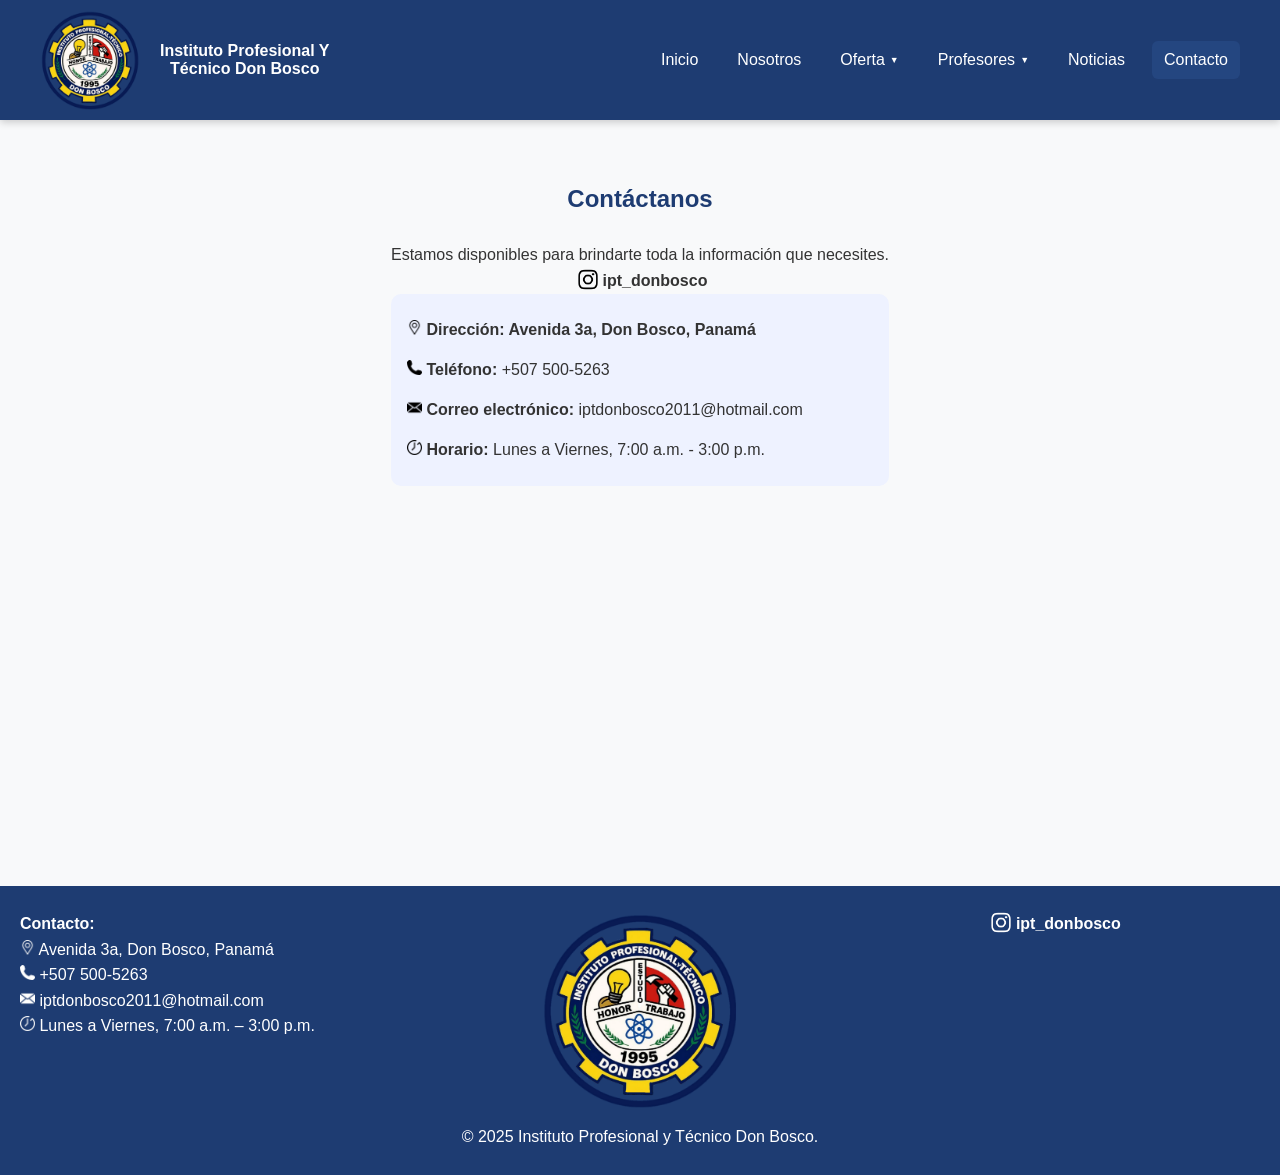
==== contacto.html @ 3f794747 "Instituto Profesional Y Técnico Don Bosco Proyecto Arch Escolar" ====
<!DOCTYPE html>
<html lang="es">
<head>  
  <link rel="icon" href="img/logo.webp" />
  <meta charset="UTF-8">
  <meta name="viewport" content="width=device-width, initial-scale=1.0">
  <title>Contacto | IPT Don Bosco</title>
    <!-- Enlace al archivo CSS externo -->
  <link rel="stylesheet" href="style.css">
  <style>#btInsta{position:absolute;right:10px;top:50%;transform:translateY(-50%);transition:transform .25s;cursor:pointer;width:40px;height:40px;}#btInsta:hover{transform:translateY(-50%) scale(1.3);}@media(min-width:800px){#btInsta{right:40px;top:60%;width:40px;height:40px;}}</style>
</head>
<body>
  <!-- ================== ENCABEZADO FIJO ================== -->
  <header class="top">
    <nav>
      <!-- Logo o nombre del instituto -->
      <div class="logo" style="background:none;border: none;"> 
        <a href="index.html"> 
        <img src="img/logo.webp"  alt="logo" style="width:100px;height:100px;"> </a>
        <strong class="titulo" style="margin: 10px;">Instituto Profesional Y <br>
           Técnico Don Bosco </strong>
      </div>


      <!-- Icono del menú hamburguesa (visible en móvil) -->
      <div class="burger" id="burger">☰</div>

      <!-- Enlaces de navegación -->
 <ul class="nav-links" id="nav-links">
  <li><a href="index.html" >Inicio</a></li>
  <!-- SUBMENU DE OFERTA -->
   <li><a href="nostros.html">Nosotros</a></li>
  <li class="submenu submenu-oferta">
    <a class="toggle">Oferta</a>
    <ul class="submenu-list">
      <li><a href="electronica.html">Electrónica</a></li>
      <li><a href="electricidad.html">Electricidad</a></li>
      <li><a href="refrigeracion.html">Climatización</a></li>
      <li><a href="informatica.html">Informática</a></li>
    </ul>
  </li>

  <!-- SUBMENU DE PROFESORES -->
  <li class="submenu submenu-profs">
    <a class="toggle">Profesores</a>
    <ul class="submenu-list">
      <li ><a style="font-size:12px; text-align: center;" href="matutino.html">Matutino</a></li>
      <li ><a style="font-size:12px; text-align: center;" href="vespertino.html">Vespertino</a></li>
    </ul>
  </li>


  <li><a href="noticias.html">Noticias</a></li>
  <li ><a href="contacto.html" class="active" >Contacto</a></li>
</ul>
    </nav>
  </header>
 


  <!-- ====== INFORMACIÓN DE CONTACTO ====== -->
  
  <section class="seccion contacto">
    <h2>Contáctanos</h2>
    <p style="text-align: center;">Estamos disponibles para brindarte toda la información que necesites.</p>
    <div class="instagram">
    <button id="btnInsta" style="background:none; border:none; cursor:pointer;">
        <img src="img/instagram.webp" alt="Instagram" style="width: 30px; height: 23px;"></button><strong>ipt_donbosco</strong><script src="botones.js" ></script></div>
       
    <!-- JavaScript directo en el HTML -->
    <script>
        document.getElementById("btnInsta").addEventListener("click", function() {
            window.location.href = "https://www.instagram.com/ipt_donbosco?igsh=bDZrYzR1NWt5ZHUz";
        });
    </script>
    </div>
    <!-- Información principal -->
    <div class="info-contacto">
     <!-- Imagen clickeable -->
      
 
      <p><strong><img src="img/ubicacion.webp" alt="ubi.png" style="width: 15px; height:px;"> Dirección: Avenida 3a, Don Bosco, Panamá</strong> </p>
      <p><strong><img src="img/telefono.webp" alt="telefono.png" style="width:15px; height:px;"> Teléfono:</strong> +507 500-5263</p>
      <p><strong> <img src="img/correo.webp" alt="correo.png" style="width:15px; height:px;"> Correo electrónico:</strong> iptdonbosco2011@hotmail.com</p>
      <p><strong><img src="img/relog.webp" alt="relog.png" style="width:15px; height:px;"> Horario:</strong> Lunes a Viernes, 7:00 a.m. - 3:00 p.m.</p>
      
    </div>


    
    <!-- Mapa -->
    <div class="mapa">
      <div class="map-wrapper" id="mapWrapper">
        <iframe 
    src="https://www.google.com/maps/embed?pb=!1m18!1m12!1m3!1d2786.103930574594!2d-79.41648404617568!3d9.050447476786669!2m3!1f0!2f0!3f0!3m2!1i1024!2i768!4f13.1!3m3!1m2!1s0x8fab55702a10c1e7%3A0xd7e129755a542fbf!2sInstituto%20Profesional%20y%20T%C3%A9cnico%20Don%20Bosco!5e0!3m2!1ses!2spa!4v1761346400690!5m2!1ses!2spa"
    width="10000px"
    height="70px"
    style="border:0;"
    allowfullscreen=""
    loading="lazy"
    referrerpolicy="no-referrer-when-downgrade">
</iframe>

    </div>
    
  </section>

  <footer>

  <!-- CONTACTO (IZQUIERDA) -->
  <div class="contacto">
    <p><strong>Contacto:</strong></p>
    <p><img src="img/ubicacion1.webp" style="width: 15px;"> Avenida 3a, Don Bosco, Panamá</p>
    <p><img src="img/telefono1.webp" style="width: 15px;"> +507 500-5263</p>
    <p><img src="img/correo1.webp" style="width: 15px;"> iptdonbosco2011@hotmail.com</p>
    <p><img src="img/relog1.webp" style="width: 15px;"> Lunes a Viernes, 7:00 a.m. – 3:00 p.m.</p>
  </div>

  <!-- LOGO CENTRADO -->
  <div class="logo-footer">
    <img src="img/logo-30.webp" alt="logo 30 aniversario">
  </div>

  <!-- INSTAGRAM (DERECHA) -->
  <div class="instagram">
    <button id="btnInsta" style="background:none; border:none; cursor:pointer;">
      <img src="img/instagram1.webp" style="width:30px; height:23px;">
    </button>
    <strong>ipt_donbosco</strong>
  </div>

  <!-- COPYRIGHT -->
  <p class="copyright">&copy; 2025 Instituto Profesional y Técnico Don Bosco.</p>

</footer>


  <script>
</script>
  <script src="script.js"></script>

<script>
// ==================== MENÚ HAMBURGUESA ====================
const burger = document.getElementById("burger");
const navLinks = document.getElementById("nav-links");

burger.addEventListener("click", () => {
  navLinks.classList.toggle("active");
});

// ==================== SUBMENU (SOLO MÓVIL) ====================
const submenu = document.querySelector(".submenu");
const submenuToggle = document.querySelector(".submenu > .toggle");

submenuToggle.addEventListener("click", (e) => {
  // SOLO activar en móvil
  if (window.innerWidth <= 768) {
    e.preventDefault();
    e.stopPropagation(); // ⭐ Evita que el clic se propague y cierre el menú
    submenu.classList.toggle("open");
  }
});

// ==================== INSTAGRAM BUTTON ====================
const btnInsta = document.getElementById("btnInsta");
if (btnInsta) {
  btnInsta.addEventListener("click", function() {
    window.location.href = "https://www.instagram.com/i pt_donbosco?igsh=bDZrYzR1NWt5ZHUz";
  });
}
</script>

</body>
</html>
---- style.css ----
/* ============================================================
   ESTILOS GENERALES
   ============================================================ */
* {
  margin: 0;
  padding: 0;
  box-sizing: border-box;
}

html, body {
  min-height: 100%;
  display: flex;
  flex-direction: column;
  overflow: auto;
  -ms-overflow-style: none;
  scrollbar-width: none;
}

html::-webkit-scrollbar,
body::-webkit-scrollbar {
  display: none;
}

body {
  font-family: 'Segoe UI', Tahoma, Geneva, Verdana, sans-serif;
  background: #f8f9fa;
  color: #333;
  line-height: 1.6;
  padding-top: 100px;
  flex: 1 0 auto;
}


/* ============================================================
   ENCABEZADO / HEADER
   ============================================================ */
header.top {
  position: fixed;
  top: 0;
  left: 0;
  width: 100%;
  background: #1e3c72;
  color: white;
  z-index: 999;
  padding: 10px 20px;
  box-shadow: 0 2px 8px rgba(0, 0, 0, 0.2);
}

nav {
  display: flex;
  justify-content: space-between;
  align-items: center;
  width: 100%;
  max-width: none;
  margin: 0;
  padding: 0 20px;
}

/* ---- Logo ---- */
.logo {
  display: flex;
  align-items: center;
  gap: 10px;
}

.logo a {
  display: flex;
  align-items: center;
  gap: 10px;
  text-decoration: none;
  color: inherit;
}

.logo img {
  width: 80px;
  height: 80px;
  object-fit: contain;
  display: block;
}

.titulo {
  font-size: 16px;
  line-height: 1.1;
  color: white;
}


/* ============================================================
   NAVEGACIÓN
   ============================================================ */
.nav-links {
  display: flex;
  list-style: none;
  gap: 15px;
}

.nav-links a,
.nav-links .toggle {
  display: inline-flex;
  align-items: center;
  padding: 6px 12px;
  color: white;
  text-decoration: none;
  border-radius: 6px;
  transition: background 0.25s ease, transform 0.25s ease;
  white-space: nowrap;
}

.nav-links a:hover,
.nav-links .toggle:hover {
  background-color: #2a5298;
}

.nav-links a.active {
  background-color: #244680;
}

.nav-links a:active {
  transform: scale(0.92);
}


/* ---- Burger (móvil) ---- */
.burger {
  display: none;
  font-size: 2rem;
  color: white;
  cursor: pointer;
  user-select: none;
  -webkit-user-select: none;
  -moz-user-select: none;
  -ms-user-select: none;
}


/* ============================================================
   SUBMENÚS
   ============================================================ */
.submenu {
  position: relative;
  display: inline-block;
}

/* Flecha ▼ */
.submenu > .toggle::after {
  content: " ▼";
  font-size: 9px;
  margin-left: 5px;
  transition: transform 0.3s ease;
}

.submenu.open > .toggle::after {
  transform: rotate(180deg);
}

/* Lista del submenú (base compartida) */
.submenu-list {
  list-style: none;
  background: #1e3c72;
  border-radius: 0;
  overflow: hidden;
  max-height: 0;
  transition: max-height 0.35s ease;
  z-index: 100;
  box-shadow: none;
}

.submenu-list li a {
  display: block;
  padding: 10px 15px;
  color: white;
  font-size: 14px;
  text-decoration: none;
}

.submenu-list li a:hover {
  background: #2a5298;
}

/* Submenú abierto */
.submenu.open .submenu-list {
  max-height: 300px;
}

/* ---- Desktop: dropdown flotante ---- */
@media (min-width: 769px) {
  .submenu-list {
    position: fixed;
    top: 115px;
    min-width: max-content;
    margin: 0;
    padding: 0;
    box-shadow: none;
  }

  .submenu-list li a {
    font-size: 13px;
    text-align: left;
    white-space: nowrap;
  }
}

/* ---- Móvil: inline dentro del menú hamburguesa ---- */
@media (max-width: 768px) {
  .burger {
    display: block;
  }

  .nav-links {
    position: absolute;
    top: 70px;
    right: 0;
    width: 220px;
    flex-direction: column;
    background: #1e3c72;
    border-radius: 0 0 10px 10px;
    overflow: hidden;
    max-height: 0;
    transition: max-height 0.9s ease;
    gap: 0;
    padding: 0;
  }

  .nav-links.active {
    max-height: 900px;
  }

  .nav-links li {
    margin: 0;
  }

  .nav-links li a {
    padding: 10px 15px;
  }

  /* Submenú en móvil: relativo, empuja contenido */
  .submenu-list {
    position: relative !important;
    max-height: 0;
    padding: 0;
    margin: 0;
  }

  .submenu.open .submenu-list {
    max-height: 350px;
  }

  .submenu-list li a {
    padding: 8px 20px;
  }
}


/* ============================================================
   SECCIONES GENERALES
   ============================================================ */
.seccion {
  max-width: 1200px;
  margin: 3rem auto;
  padding: 2rem;
  background: none;
  border-radius: 10px;
}

.seccion h2 {
  text-align: center;
  color: #1e3c72;
  margin-bottom: 1.5rem;
}

main.seccion {
  margin: 120px auto 40px auto;
  flex: 1 0 auto;
}

main.seccion .titulo {
  text-align: center;
  color: #1e3c72;
  font-size: 28px;
  margin-bottom: 30px;
}

@media (max-width: 768px) {
  main.seccion {
    margin: 140px 15px 20px 15px;
    padding: 1rem;
  }

  main.seccion .titulo {
    font-size: 22px;
  }
}


/* ============================================================
   NOSOTROS / HISTORIA
   ============================================================ */
.titulo {
  text-align: center;
  margin-bottom: 60px;
}

.bg-top {
  background-image: url("img/placeholder.png");
  background-size: cover;
  background-position: center -170px;
  background-repeat: no-repeat;
  height: 300px;
  display: flex;
  align-items: center;
  justify-content: center;
  color: white;
  text-align: center;
}

@media screen and (max-width: 768px) {
  .bg-top {
    background-position: center;
  }
}

.bg-bottom {
  background-image: url("img/placeholder.png");
  background-size: cover;
  background-position: center;
  background-repeat: no-repeat;
  height: 300px;
  display: flex;
  align-items: center;
  justify-content: center;
  color: white;
  text-align: center;
}

.contenido {
  padding: 20px;
  background-color: #f8f8f8;
}


/* ---- Misión / Visión / Valores ---- */
.filas {
  display: flex;
  justify-content: center;
  gap: 50px;
  flex-wrap: nowrap;
}

.bloque {
  width: 300px;
  display: flex;
  flex-direction: column;
  align-items: center;
}

.bloque h1 {
  font-size: 25px;
  text-align: center;
}

.desc {
  margin-top: 10px;
  font-size: 14px;
  text-align: justify;
  width: 100%;
  height: 220px;
  overflow-y: auto;
  padding-right: 5px;
}

@media screen and (max-width: 768px) {
  .filas {
    gap: 20px;
  }

  .bloque {
    width: 200px;
  }

  .bloque h1 {
    font-size: 18px;
  }

  .desc {
    font-size: 12px;
    height: 180px;
  }
}


/* ============================================================
   NOTICIAS Y CIRCULARES
   ============================================================ */
.noticias {
  text-align: center;
  margin-top: 80px;
}

.titulo-noticias {
  font-size: 32px;
  text-align: center;
  margin-top: 60px;
  margin-bottom: 25px;
}

.titulo-circulares {
  text-align: center;
  font-size: 28px;
  margin-top: 30px;
  margin-bottom: 20px;
}

/* Contenedor de tarjetas */
.contenedor-noticias {
  display: flex;
  justify-content: center;
  gap: 40px;
  flex-wrap: wrap;
}

/* Tarjeta múltiple */
.noticia {
  width: 320px;
  text-decoration: none;
  color: inherit;
  text-align: center;
}

.subtitulo-noticia {
  font-size: 18px;
  font-weight: 600;
  margin-bottom: 10px;
  color: #222;
}

.noticia img {
  width: 100%;
  height: 260px;
  object-fit: cover;
  border-radius: 12px;
  transition: transform 0.25s ease;
}

.noticia:hover img {
  transform: scale(1.05);
}

.descripcion {
  margin: 10px 0;
  font-size: 14px;
  color: #444;
}

/* Noticia única */
.contenedor-noticias-unica {
  display: flex;
  justify-content: center;
  margin-bottom: 60px;
}

.noticia-unica {
  width: 360px;
  text-align: center;
}

.noticia-unica img {
  width: 100%;
  height: 240px;
  border-radius: 12px;
  object-fit: cover;
}

.noticia-unica .titulo-noticia {
  margin-top: 12px;
  font-size: 20px;
  font-weight: bold;
}

/* Circular única */
.contenedor-circular {
  display: flex;
  justify-content: center;
  margin-bottom: 60px;
}

.circular {
  width: 340px;
  text-align: center;
}

.circular img {
  width: 100%;
  height: 220px;
  border-radius: 12px;
  object-fit: cover;
}

.circular .titulo-noticia {
  margin-top: 12px;
  font-size: 18px;
  font-weight: bold;
}

/* Botón Ver Más */
.btn-ver {
  display: inline-block;
  padding: 8px 20px;
  background: #2a5298;
  color: white;
  text-decoration: none;
  border-radius: 30px;
  font-size: 14px;
  margin-top: 10px;
  transition: background 0.25s ease, transform 0.25s ease;
}

.btn-ver:hover {
  background: #003bb5;
  transform: scale(1.05);
}

@media screen and (max-width: 768px) {
  .noticia {
    width: 90%;
    max-width: 350px;
  }
}


/* ============================================================
   BACHILLERATOS (Electrónica, Electricidad, etc.)
   ============================================================ */
.info-valores {
  background: #eef2ff;
  padding: 1.5rem;
  border-radius: 10px;
  line-height: 1.8;
  text-align: justify;
}


/* ============================================================
   CARRUSEL
   ============================================================ */
.slider-container {
  margin: 50px auto 0 auto;
  display: block;
  position: relative;
  width: 80%;
  max-width: 800px;
  height: 400px;
  overflow: hidden;
  border-radius: 10px;
}

.slider {
  display: flex;
  height: 100%;
  transition: transform 0.5s ease;
  will-change: transform;
}

.slide {
  min-width: 100%;
  height: 100%;
}

.slide img {
  width: 100%;
  height: 100%;
  object-fit: cover;
}

.btn {
  position: absolute;
  top: 50%;
  transform: translateY(-50%);
  background: none;
  border: none;
  color: white;
  font-size: 30px;
  padding: 10px;
  cursor: pointer;
  z-index: 10;
  border-radius: 5px;
  pointer-events: auto;
}

.prev { left: 15px; }
.next { right: 15px; }

.btn:hover {
  background: #1e3c72;
}


/* ============================================================
   CONTACTO
   ============================================================ */
.info-contacto {
  background: #eef2ff;
  padding: 1rem;
  border-radius: 10px;
  line-height: 2.5;
}

.mapa {
  margin-top: 20px;
  width: 100%;
  height: 300px;
}

.mapa iframe {
  width: 100%;
  height: 390px;
  border: 0;
  display: block;
}


/* ============================================================
   INSTAGRAM (sección)
   ============================================================ */
.instagram {
  display: flex;
  justify-content: center;
  align-items: center;
}

.instagram img {
  width: 40px;
  height: 40px;
  cursor: pointer;
  transition: transform 0.3s ease;
}

.instagram img:hover {
  transform: scale(1.3);
}


/* ============================================================
   MATUTINO Y VESPERTINO
   ============================================================ */
.departamento {
  width: 100%;
  background: #1e3c72;
  padding: 20px 0;
  margin-top: 40px;
  text-align: center;
}

.dep-title {
  color: white;
  font-size: 22px;
  font-weight: bold;
  letter-spacing: 1px;
}

.prof-list {
  display: flex;
  flex-direction: column;
  gap: 10px;
  padding: 20px;
}

.prof-list a {
  display: inline-block;
  font-size: 18px;
  padding: 8px 12px;
  text-decoration: none;
  color: #000000;
  border-radius: 8px;
  transition: 0.2s ease;
}

.prof-list a:hover,
.prof-list a:active {
  color: white;
  background: #2a5298;
  transform: scale(1.05);
}

.directora {
  display: flex;
  align-items: center;
  gap: 15px;
  flex-wrap: wrap;
}

.directora img {
  width: 100px;
  height: 100px;
  border-radius: 8px;
  object-fit: cover;
}


/* ============================================================
   FOOTER
   ============================================================ */
footer {
  flex-shrink: 0;
  background: #1e3c72;
  color: white;
  padding: 25px 20px;
  display: flex;
  flex-wrap: wrap;
  justify-content: space-between;
  align-items: flex-start;
  text-align: left;
}

footer .contacto,
footer .logo-footer,
footer .instagram {
  flex: 1 1 200px;
}

footer .logo-footer {
  display: flex;
  justify-content: center;
  align-items: center;
}

footer .logo-footer img {
  width: 200px;
  max-width: 100%;
}

footer .instagram {
  text-align: right;
}

footer .instagram img {
  width: 30px;
  height: 23px;
  cursor: pointer;
  transition: transform 0.3s ease;
}

footer .instagram img:hover {
  transform: scale(1.3);
}

footer .copyright {
  width: 100%;
  text-align: center;
  margin-top: 15px;
}

@media (max-width: 768px) {
  footer {
    text-align: center;
  }

  footer .contacto,
  footer .instagram {
    text-align: center;
    margin-bottom: 15px;
  }

  footer .logo-footer img {
    width: 150px;
  }
}

/* ============================================================
   INFORMÁTICA – VARIABLES Y ESTILOS ESPECÍFICOS
   ============================================================ */
:root {
  --azul:      #1e3c72;
  --azul-med:  #2a5298;
  --azul-clr:  #3461b5;
  --acento:    #c8a84b;
  --fondo:     #f7f8fb;
  --borde:     #d4daea;
  --texto:     #222831;
  --texto-sec: #4a5568;
}

/* HERO */
.hero-informatica {
  width: 100%; height: 300px;
  position: relative; overflow: hidden;
  background: var(--azul);
}
.hero-informatica img {
  width: 100%; height: 100%;
  object-fit: cover; opacity: 0.38; display: block;
}
.hero-informatica .hero-texto {
  position: absolute; inset: 0;
  display: flex; flex-direction: column;
  justify-content: center; align-items: center;
  text-align: center; color: #fff; padding: 24px;
}
.hero-informatica h1 {
  font-size: 2.2rem; font-weight: 600;
  text-shadow: 0 1px 6px rgba(0,0,0,0.5);
  margin-bottom: 10px;
}
.hero-informatica p {
  font-size: 0.95rem; max-width: 620px;
  opacity: 0.92; line-height: 1.65;
}

/* CONTENEDOR INFORMÁTICA */
.contenedor { max-width: 900px; margin: 0 auto; padding: 0 2rem; }

/* INTRO */
.intro-seccion {
  padding: 52px 0 44px;
  border-bottom: 1px solid var(--borde);
}
.intro-seccion p {
  color: var(--texto-sec); font-size: 15px;
  line-height: 1.85; margin-bottom: 14px; text-align: justify;
}
.intro-seccion p:last-child { margin-bottom: 0; }

/* TÍTULOS DE SECCIÓN */
.seccion-titulo {
  font-size: 1.35rem; font-weight: 600;
  color: var(--azul);
  padding-bottom: 10px;
  border-bottom: 3px solid var(--acento);
  display: inline-block;
  margin-bottom: 24px;
}

/* PERFIL */
.perfil-seccion {
  padding: 44px 0;
  border-bottom: 1px solid var(--borde);
}
.perfil-lista {
  list-style: none; padding: 0;
  display: grid; grid-template-columns: 1fr 1fr;
  gap: 10px 40px;
}
.perfil-lista li {
  font-size: 14px; color: var(--texto-sec);
  padding-left: 18px; position: relative; line-height: 1.6;
}
.perfil-lista li::before {
  content: "▸"; color: var(--azul-med);
  position: absolute; left: 0; font-size: 12px; top: 2px;
}
@media (max-width: 640px) { .perfil-lista { grid-template-columns: 1fr; } }

/* ENCABEZADO MATERIAS */
.materias-encabezado {
  padding: 48px 0 0; text-align: center;
}
.materias-encabezado .seccion-titulo {
  display: block; text-align: center;
  border-bottom: none; border-top: 3px solid var(--acento);
  padding: 12px 0 0; margin: 0 auto 6px; width: fit-content;
}
.materias-encabezado p {
  font-size: 13.5px; color: var(--texto-sec);
}

/* SEPARADOR */
.sep {
  height: 1px;
  background: linear-gradient(to right, transparent, var(--borde), transparent);
}

.info-img {
  width: 100%;
  background: var(--fondo);
  border: 1px solid var(--borde);
  border-radius: 4px;
  overflow: hidden;
  margin-bottom: 22px;
}

/* Imagen */
.info-img img {
  width: 100%;
  height: auto;   /* 👈 clave */
  display: block;
}

/* MATERIA */
.materia { padding: 48px 0; border-bottom: 1px solid var(--borde); }
.materia:last-of-type { border-bottom: none; }

.materia-header {
  display: flex; align-items: baseline;
  gap: 14px; margin-bottom: 20px; flex-wrap: wrap;
}
.materia-numero {
  font-size: 0.72rem; font-weight: 700; color: #fff;
  background: var(--azul-med); padding: 3px 10px;
  border-radius: 2px; letter-spacing: 1px; white-space: nowrap;
  flex-shrink: 0;
}
.materia h2 {
  font-size: 1.25rem; font-weight: 600;
  color: var(--azul); line-height: 1.3;
}
.horas-badge {
  display: inline-block; font-size: 11.5px; font-weight: 700;
  color: var(--azul-med); background: #dce6f7;
  border-radius: 2px; padding: 2px 9px;
  margin-left: 10px; vertical-align: middle; letter-spacing: 0.5px;
  white-space: nowrap;
}

/* IMAGEN MATERIA */
.materia-img {
  width: 100%; height: 200px;
  background: var(--fondo); border: 1px solid var(--borde);
  border-radius: 4px; overflow: hidden; margin-bottom: 22px;
}
.materia-img img { width: 100%; height: 100%; object-fit: cover; display: block; }

/* DESCRIPCIÓN */
.materia-desc {
  font-size: 15px; color: var(--texto-sec);
  line-height: 1.85; margin-bottom: 24px; text-align: justify;
}

/* CHIPS DE SOFTWARE */
.software-chips { display: flex; flex-wrap: wrap; gap: 7px; margin-bottom: 18px; }
.software-chips span {
  font-size: 12px; font-weight: 600;
  color: var(--azul); background: #e8edf8;
  border: 1px solid #c4d0e8; padding: 3px 11px;
  border-radius: 3px; letter-spacing: 0.3px;
}

/* PLAN DE ESTUDIOS */
.plan-estudios { padding: 52px 0 64px; border-top: 1px solid var(--borde); }
.plan-estudios .plan-img {
  margin-top: 20px; width: 100%;
  border: 1px solid var(--borde); border-radius: 4px; overflow: hidden;
}
.plan-estudios .plan-img img { width: 100%; height: auto; display: block; }
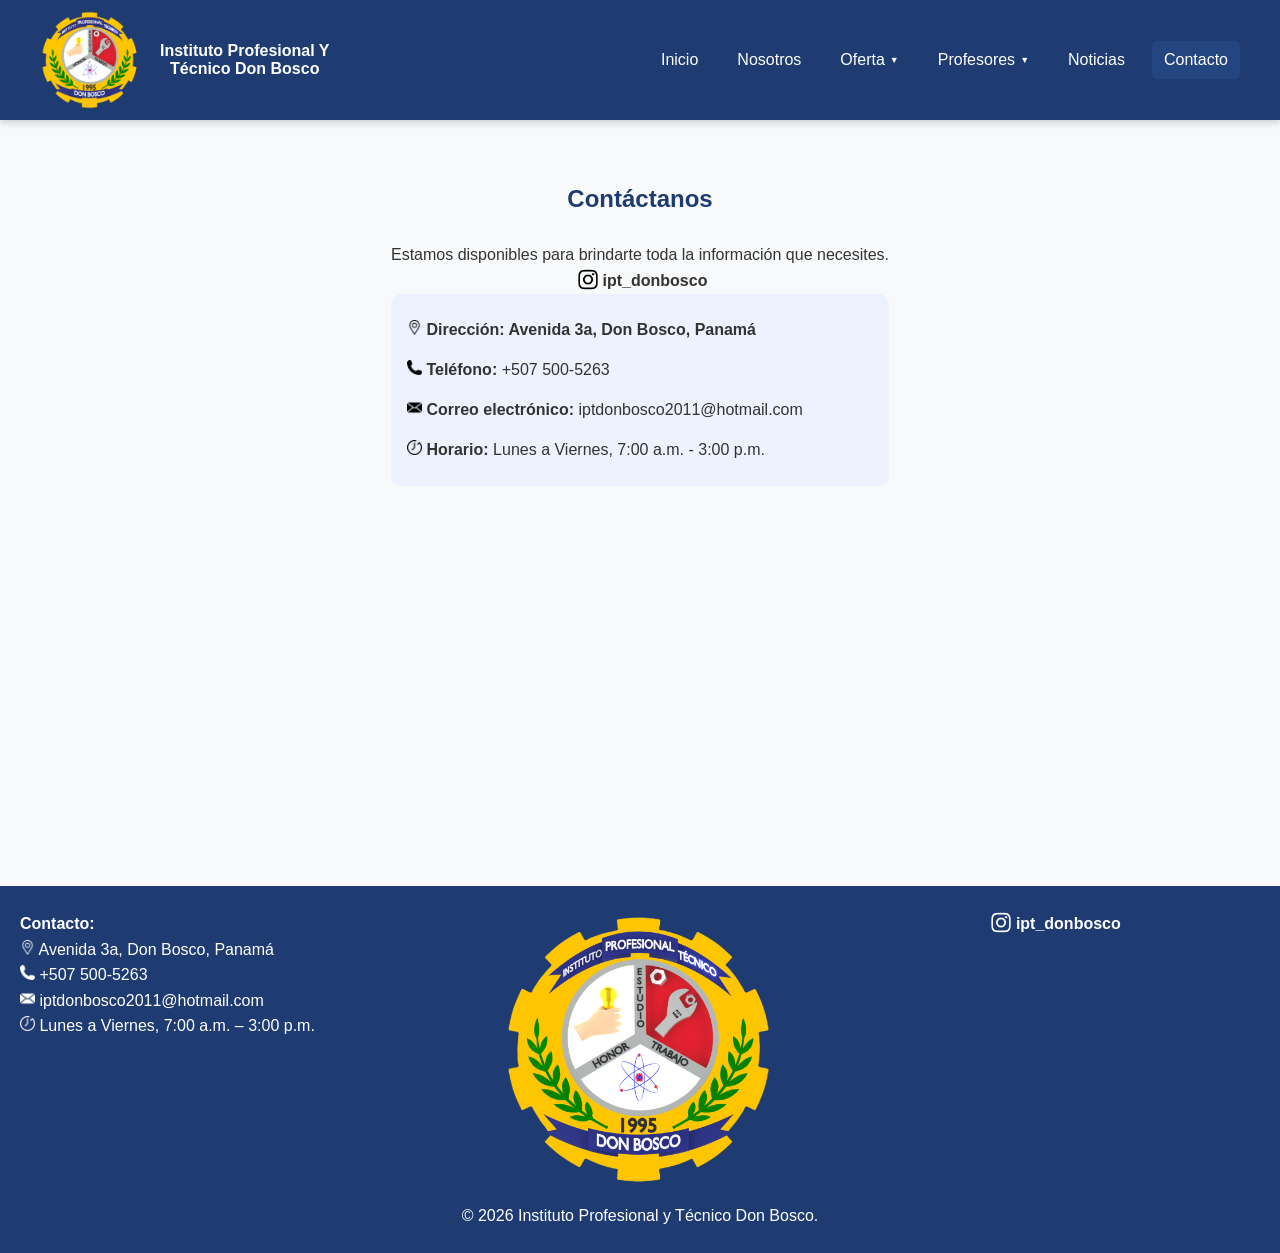
==== commit fbb60c53: "Add files via upload" ====
--- a/contacto.html
+++ b/contacto.html
@@ -1,7 +1,7 @@
 <!DOCTYPE html>
 <html lang="es">
 <head>  
-  <link rel="icon" href="img/logo.webp" />
+  <link rel="icon" href="img/logo.png" />
   <meta charset="UTF-8">
   <meta name="viewport" content="width=device-width, initial-scale=1.0">
   <title>Contacto | IPT Don Bosco</title>
@@ -16,7 +16,7 @@
       <!-- Logo o nombre del instituto -->
       <div class="logo" style="background:none;border: none;"> 
         <a href="index.html"> 
-        <img src="img/logo.webp"  alt="logo" style="width:100px;height:100px;"> </a>
+        <img src="img/logo.png"  alt="logo" style="width:100px;height:100px;"> </a>
         <strong class="titulo" style="margin: 10px;">Instituto Profesional Y <br>
            Técnico Don Bosco </strong>
       </div>
@@ -118,7 +118,7 @@
 
   <!-- LOGO CENTRADO -->
   <div class="logo-footer">
-    <img src="img/logo-30.webp" alt="logo 30 aniversario">
+    <img src="img/logo.png" alt="logo 30 aniversario">
   </div>
 
   <!-- INSTAGRAM (DERECHA) -->
@@ -130,7 +130,7 @@
   </div>
 
   <!-- COPYRIGHT -->
-  <p class="copyright">&copy; 2025 Instituto Profesional y Técnico Don Bosco.</p>
+  <p class="copyright">&copy; 2026 Instituto Profesional y Técnico Don Bosco.</p>
 
 </footer>
 
--- a/style.css
+++ b/style.css
@@ -74,7 +74,7 @@
 .logo img {
   width: 80px;
   height: 80px;
-  object-fit: contain;
+  object-fit:cover;
   display: block;
 }
 
@@ -123,8 +123,7 @@
 /* ---- Burger (móvil) ---- */
 .burger {
   display: none;
-  font-size: 2rem;
-  color: white;
+  font-size: 2.5rem;
   cursor: pointer;
   user-select: none;
   -webkit-user-select: none;
@@ -208,7 +207,7 @@
 
   .nav-links {
     position: absolute;
-    top: 70px;
+    top: 120px;
     right: 0;
     width: 220px;
     flex-direction: column;
@@ -543,12 +542,12 @@
    CARRUSEL
    ============================================================ */
 .slider-container {
-  margin: 50px auto 0 auto;
+  margin: -7px auto 0 auto;
   display: block;
   position: relative;
-  width: 80%;
-  max-width: 800px;
-  height: 400px;
+  width: 100%;
+  max-width: 10000px;
+  height: 100%;
   overflow: hidden;
   border-radius: 10px;
 }
@@ -714,7 +713,7 @@
 footer .contacto,
 footer .logo-footer,
 footer .instagram {
-  flex: 1 1 200px;
+  flex: 1 1 300px;
 }
 
 footer .logo-footer {
@@ -724,8 +723,8 @@
 }
 
 footer .logo-footer img {
-  width: 200px;
-  max-width: 100%;
+  width: 500px;
+  max-width: 150%;
 }
 
 footer .instagram {
@@ -761,7 +760,7 @@
   }
 
   footer .logo-footer img {
-    width: 150px;
+    width: 275px;
   }
 }
 
